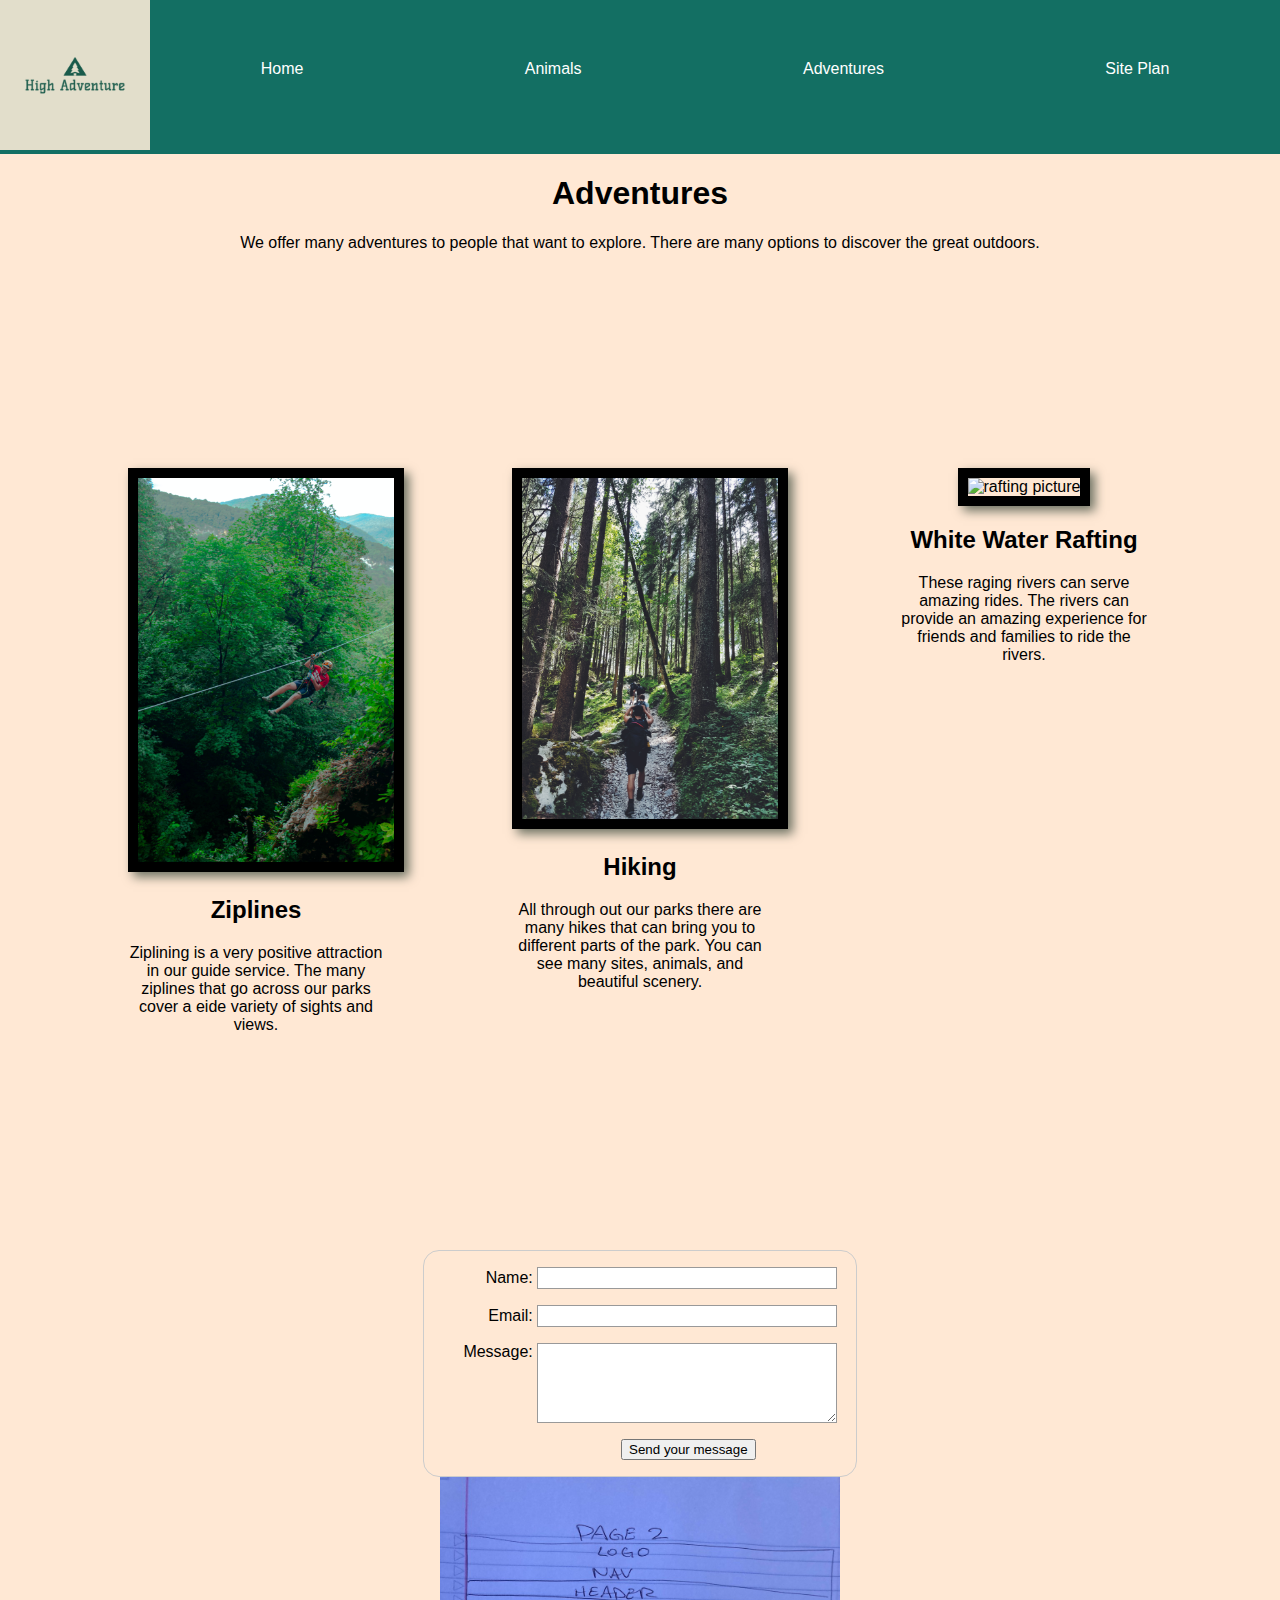
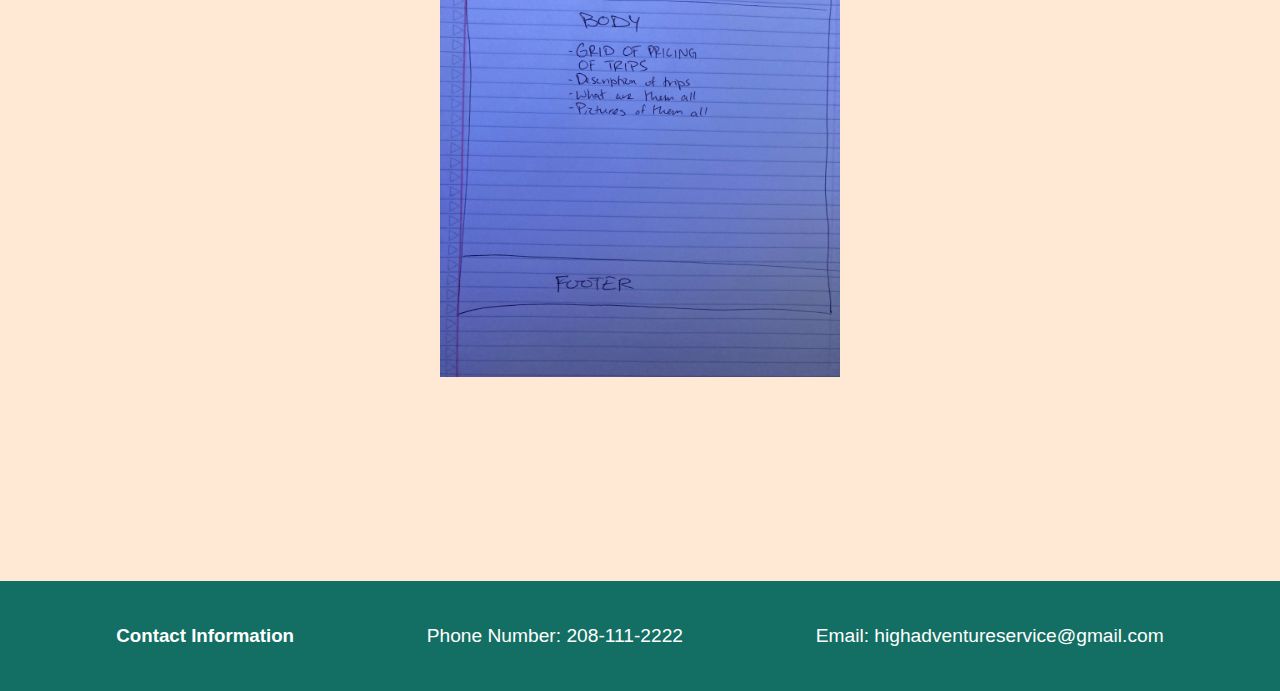
==== adventures.html @ dbabaf00 "personal site completed" ====
<!DOCTYPE html>
<html lang="en">
<head>
    <meta charset="UTF-8">
    <meta http-equiv="X-UA-Compatible" content="IE=edge">
    <meta name="viewport" content="width=device-width, initial-scale=1.0">
    <link rel="stylesheet" href="styles/styles.css">
    <title>High Adventures | Adventures Page</title>
    <style>
        form {
  margin: 0 auto;
  width: 400px;
  padding: 1em;
  border: 1px solid #ccc;
  border-radius: 1em;
}
ul {
  list-style: none;
  padding: 0;
  margin: 0;
}
form li + li {
  margin-top: 1em;
}
label {
  display: inline-block;
  width: 90px;
  text-align: right;
}
input,
textarea {
  font: 1em sans-serif;
  width: 300px;
  box-sizing: border-box;
  border: 1px solid #999;
}
input:focus,
textarea:focus {
  border-color: #000;
}
textarea {
  vertical-align: top;
  height: 5em;
}
.button {
  padding-left: 90px; 
}
button {
  margin-left: 0.5em;
}
    </style>
</head>
<body>
    <div id="content">
        <header>
            <a id="logo_link" href="home.html">
                <img class="logo" src="styles/images/logo.png" alt="Dry Oar Logo">
            </a>
            <nav>
                <a href="home.html">Home</a>
                <a href="animals.html">Animals</a>
                <a href="adventures.html">Adventures</a>
                <a href="site-plan.html">Site Plan</a>
            </nav>
        </header>
    <main>
        <h1>Adventures</h1>
        <p>We offer many adventures to people that want to explore. There are many options to discover the great outdoors.</p>
        
        <div class="home-grid">
          <section class="zipline-card">
              <img class="card-img" src="styles/images/zipline.jpg" alt="zipline picture" >
              <h2>Ziplines</h2>
              <p>Ziplining is a very positive attraction in our guide service. The many ziplines that go across our parks cover a eide variety of sights and views.</p>
          </section>
          <section class="hike-card">
              <img class="card-img" src="styles/images/hiking.jpg" alt="hiking picture">
              <h2>Hiking</h2>
              <p>All through out our parks there are many hikes that can bring you to different parts of the park. You can see many sites, animals, and beautiful scenery.</p>
          </section>
          <section class="rafting-card">
              <img class="card-img" src="https://byui-wdd.github.io/wdd130/resources/images/rafting49_600.jpg" alt="rafting picture">
              <h2>White Water Rafting</h2>
              <p>These raging rivers can serve amazing rides. The rivers can provide an amazing experience for friends and families to ride the rivers.</p>
          </section>
        </div>
        <form action="/my-handling-form-page" method="post">
            <ul>
              <li>
                <label for="name">Name:</label>
                <input type="text" id="name" name="user_name" />
              </li>
              <li>
                <label for="mail">Email:</label>
                <input type="email" id="mail" name="user_email" />
              </li>
              <li>
                <label for="msg">Message:</label>
                <textarea id="msg" name="user_message"></textarea>
              </li>
              <li class="button">
                <button type="submit">Send your message</button>
              </li>
            </ul>
          </form>
          <img class="wireframe" src="styles/images/page2wireframe.jpg" alt="Home Page Wireframe" />
    </main>
    <footer>
        <h3>Contact Information</h3>
        <p>Phone Number: 208-111-2222</p>
        <p>Email: highadventureservice@gmail.com</p>
    </footer>
    <script>
        const feedbackElement = document.getElementById('feedback');
        const formElement = document.forms[0];
        formElement.addEventListener('submit', function(e) {
            e.preventDefault();
            feedbackElement.innerHTML = 'Hello '+ formElement.user_name.value +'! Thank you for your message. We will get back with you as soon as possible!';
            feedbackElement.style.display = "block";
            document.body.classList.toggle('moveDown');
        });
    </script>
    </div>
</body>
</html>
---- styles/styles.css ----
#content {
    max-width: 1600px;
    margin: 0 auto;
}
nav {
    display: flex;
    justify-content: space-around;
}
nav a {
    text-align: center;
    color: white;
    text-decoration: none;
    padding: 60px;
}
nav a:hover {
    background-color: #E4DFDA;
    color: black;
}
.button-box {
    text-align: center;
}
main {
    text-align: center;
}
body {
    background-color: #FFE8D4;
    color: white;
    font-family: Arial, Helvetica, sans-serif;
    margin: 0;
    padding: 0;
}
header {
    background-color: #136F63;
    color: black;
    display: grid;
    grid-template-columns: 150px auto;
}
main {
    color: black;
}
.wireframe {
    width: 400px;
    height: 500px;
    align-items: center;
}
.home-grid {
    display: grid;
    grid-template-columns: repeat(10, 1fr);
    color: black;
}
.bear-card {
    margin: 200px 0;
    grid-column: 2/4;
    grid-row: 2/3;
}
.elk-card {
    margin: 200px 0;
    grid-column: 5/7;
    grid-row: 2/3;
}
.ram-card {
    margin: 200px 0;
    grid-column: 8/10;
    grid-row: 2/3;
}
.zipline-card {
    margin: 200px 0;
    grid-column: 2/4;
    grid-row: 2/3;
}
.hike-card {
    margin: 200px 0;
    grid-column: 5/7;
    grid-row: 2/3;
}
.rafting-card {
    margin: 200px 0;
    grid-column: 8/10;
    grid-row: 2/3;
}
.card-img {
    border: 10px solid #000000;
    transition: transform .5s;
    box-shadow: 5px 5px 10px #6f7364;
}
.card-img:hover {
    opacity: .6;
    transform: scale(1.1);
}
.card-img {
    width: 100%;
}
footer {
    background-color: #136F63;
    color: white;
    padding: 25px 50px;
    margin-top: 200px;
    display: flex;
    justify-content: space-around;
    align-items: center;
}
footer p {
    font-size: 1.2em;
}
footer p a:hover {
    text-decoration: underline;
}
footer .social img {
    padding-top: 15px;
} 
.logo {
    width: 150px;
}
.home-title {
    font-family: 'Rock Salt', 'Bradley Hand', sans-serif;
    font-size: 2em;
    margin-top: 10px;
}
#logo-link {
    padding-top: 5px;
    padding-top: 5px;
    justify-self: center;
    align-self: center;
}
#feedback {
    color: black;
    background-color: antiquewhite;
    position: absolute;
    top: 0;
    left: 0;
    right: 0;
    padding: .5em;
    display: none;      
}
@media screen and (max-width: 900px) {
    #hero, .home-grid {
        display: block;
        height: auto;
    }
    nav, footer {
        flex-direction: column;
    }
    nav a {
        display: block;
        padding: 15px;
    }
    #hero {
        margin-top: 0;
    }
    #hero-msg {
        margin-top: 0;
    }
    #hero-msg h4 {
        display: none;
    }
    .home-title {
        font-size: 25px;
        color: #6f7364;
    }
    .rivers-card, .camping-card, .rapids-card { 
        margin: 50px auto;
        width: 60%;
    }
    #background {
        display: none;
    }
    .mountains, .msg {
        width: 80%;
        display: block;
        margin: 0 auto;
    }
    footer {
        margin-top: 25px;
    }
}
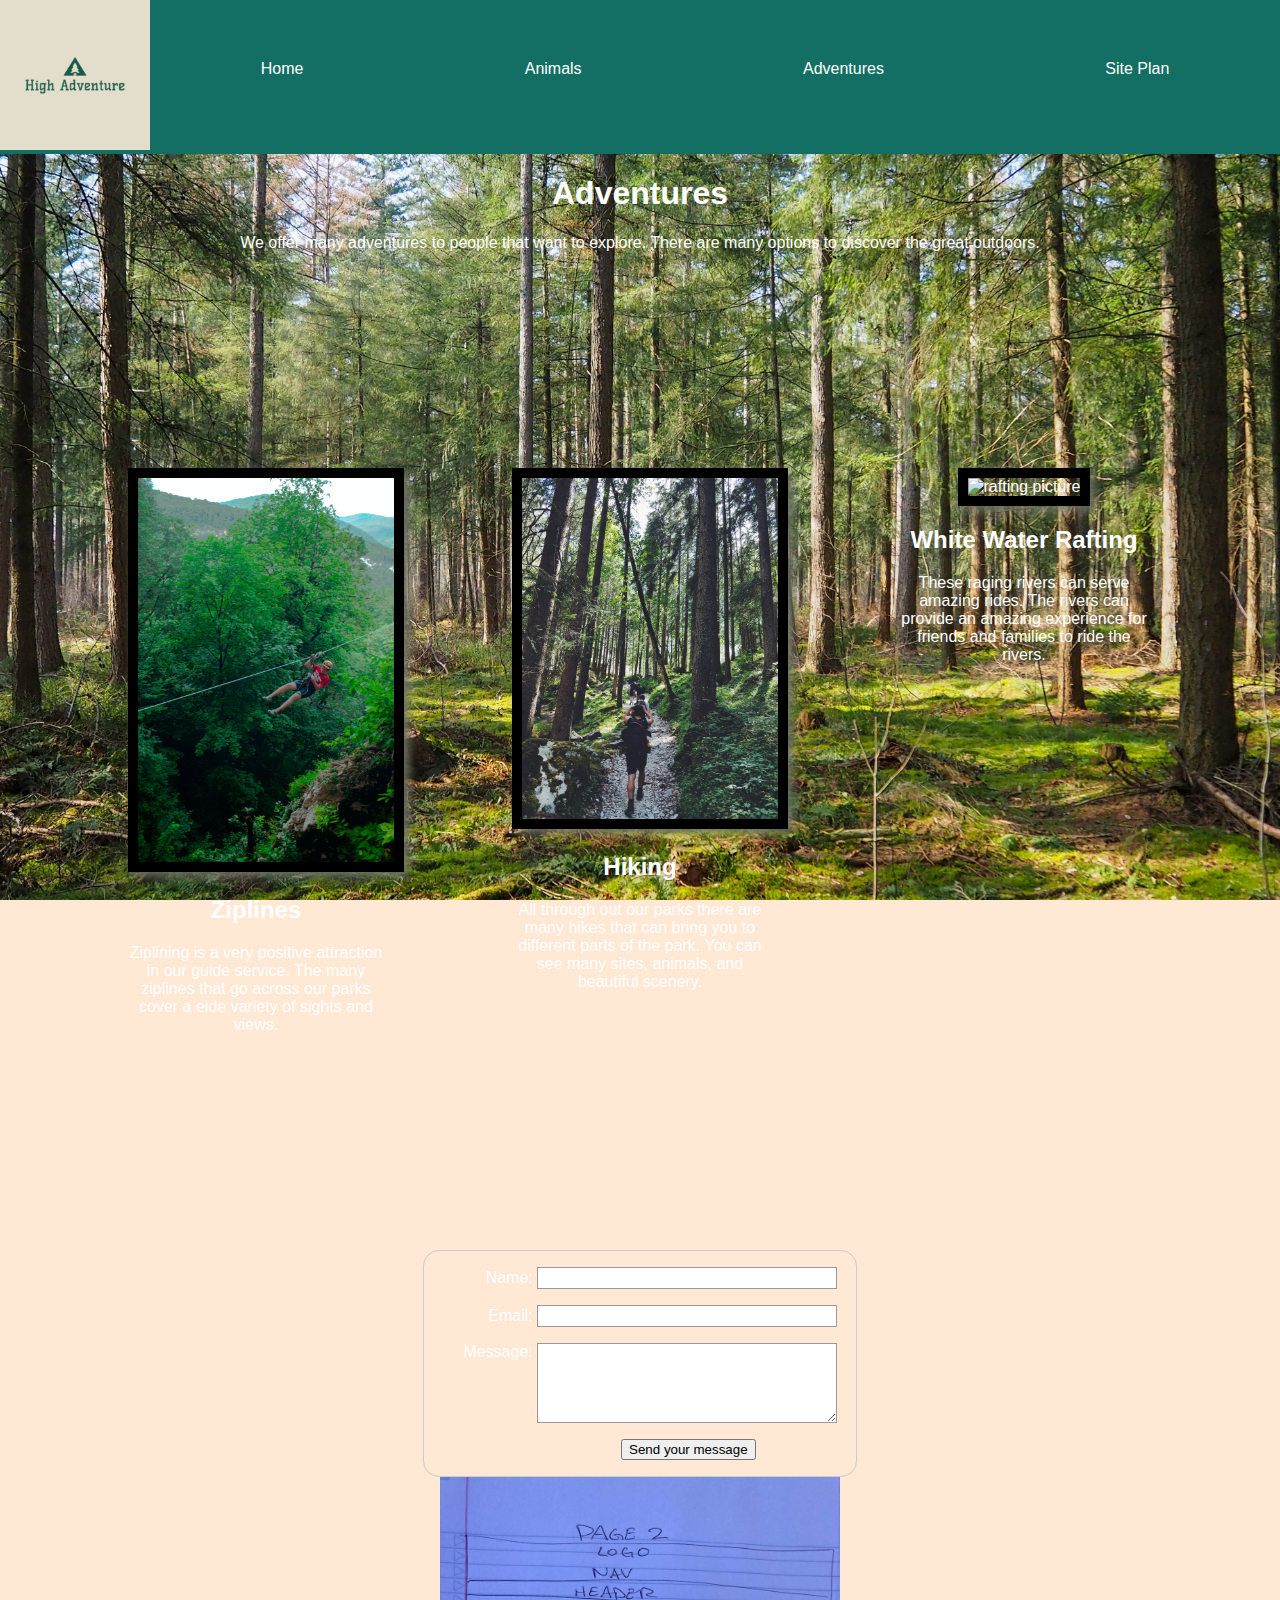
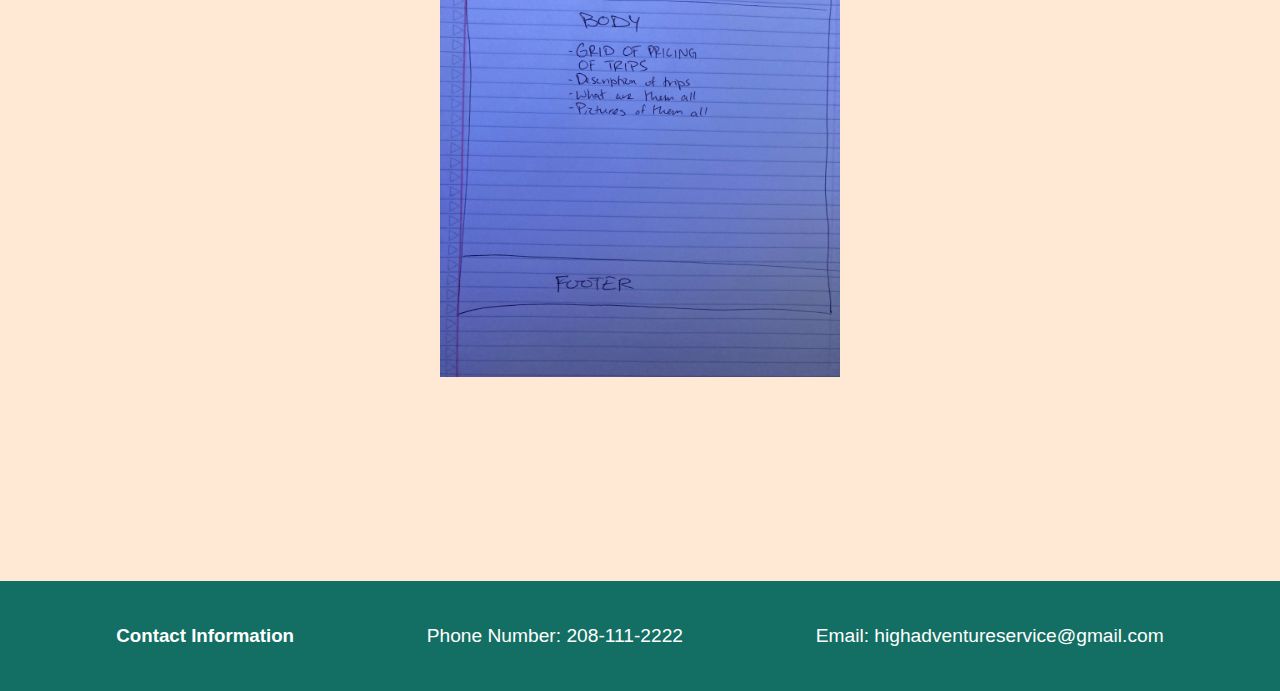
==== commit fe185e64: "homepage done" ====
--- a/adventures.html
+++ b/adventures.html
@@ -51,13 +51,14 @@
     </style>
 </head>
 <body>
+  <div class="parallax">
     <div id="content">
         <header>
             <a id="logo_link" href="home.html">
                 <img class="logo" src="styles/images/logo.png" alt="Dry Oar Logo">
             </a>
             <nav>
-                <a href="home.html">Home</a>
+                <a href="index.html">Home</a>
                 <a href="animals.html">Animals</a>
                 <a href="adventures.html">Adventures</a>
                 <a href="site-plan.html">Site Plan</a>
@@ -121,5 +122,6 @@
         });
     </script>
     </div>
+  </div>
 </body>
 </html>--- a/styles/styles.css
+++ b/styles/styles.css
@@ -36,8 +36,16 @@
     grid-template-columns: 150px auto;
 }
 main {
-    color: black;
+    color: white;
 }
+.parallax {
+    background-image: url("images/forest.jpg");
+    min-height: 500px;
+    background-attachment: fixed;
+    background-position: center;
+    background-repeat: no-repeat;
+    background-size: cover;
+  }
 .wireframe {
     width: 400px;
     height: 500px;
@@ -46,7 +54,7 @@
 .home-grid {
     display: grid;
     grid-template-columns: repeat(10, 1fr);
-    color: black;
+    color: white;
 }
 .bear-card {
     margin: 200px 0;
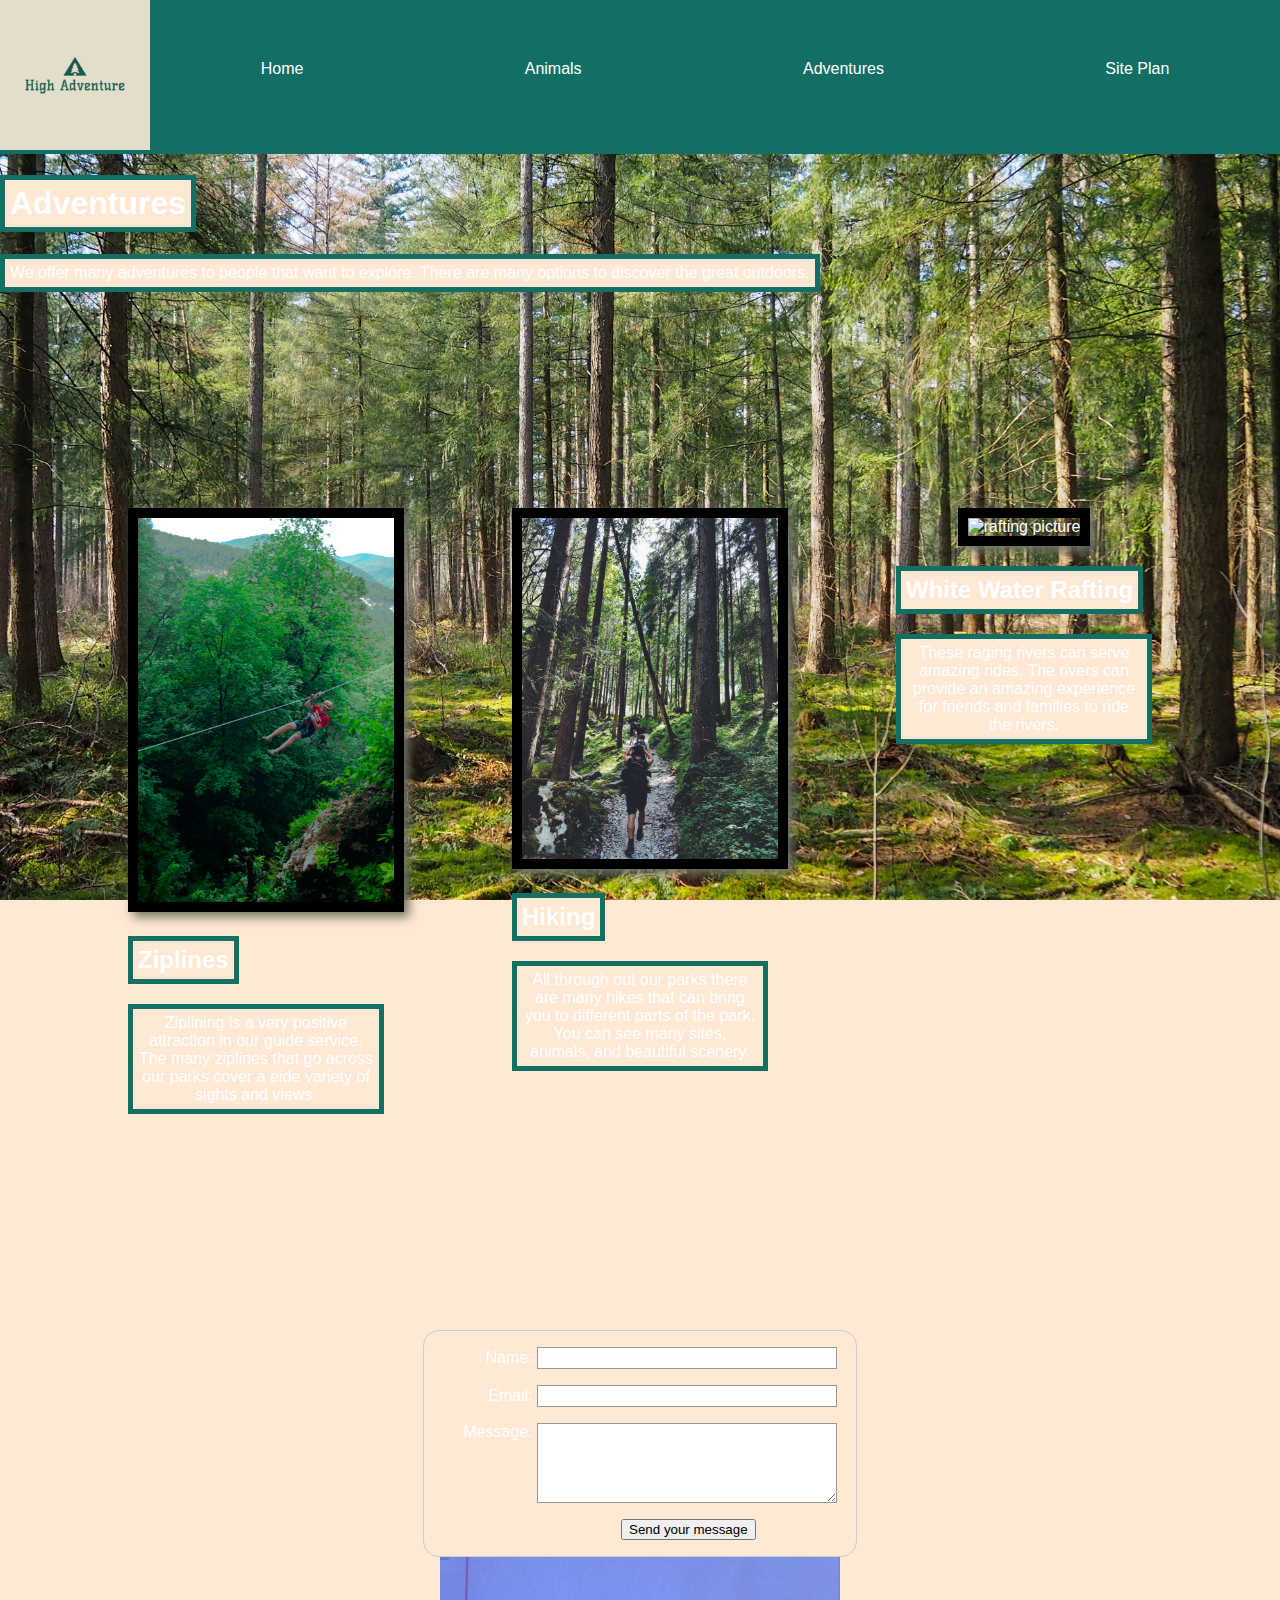
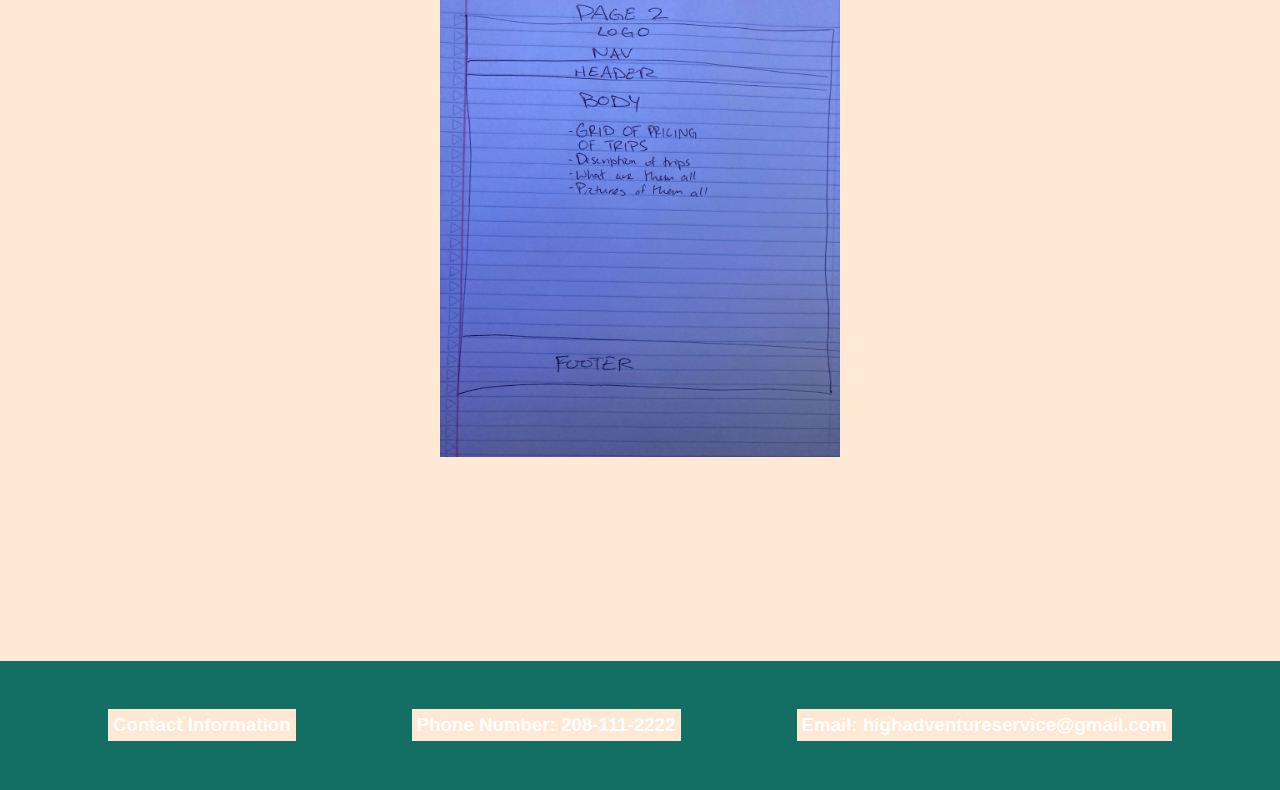
==== commit 7197bf1f: "homepage workout" ====
--- a/adventures.html
+++ b/adventures.html
@@ -27,15 +27,13 @@
   width: 90px;
   text-align: right;
 }
-input,
-textarea {
+input, textarea {
   font: 1em sans-serif;
   width: 300px;
   box-sizing: border-box;
   border: 1px solid #999;
 }
-input:focus,
-textarea:focus {
+input:focus, textarea:focus {
   border-color: #000;
 }
 textarea {
@@ -108,8 +106,8 @@
     </main>
     <footer>
         <h3>Contact Information</h3>
-        <p>Phone Number: 208-111-2222</p>
-        <p>Email: highadventureservice@gmail.com</p>
+        <h3>Phone Number: 208-111-2222</h3>
+        <h3>Email: highadventureservice@gmail.com</h3>
     </footer>
     <script>
         const feedbackElement = document.getElementById('feedback');
--- a/styles/styles.css
+++ b/styles/styles.css
@@ -38,6 +38,13 @@
 main {
     color: white;
 }
+p, h1, h2, h3, h4 {
+    background-color: #FFE8D4;
+    padding: 5px;
+    border: 5px solid #136F63;
+    width: fit-content;
+    text-align: center;
+}
 .parallax {
     background-image: url("images/forest.jpg");
     min-height: 500px;
@@ -45,7 +52,12 @@
     background-position: center;
     background-repeat: no-repeat;
     background-size: cover;
-  }
+}
+.mainpics {
+    width: 400px;
+    height: 500px;
+    align-items: center;
+}
 .wireframe {
     width: 400px;
     height: 500px;
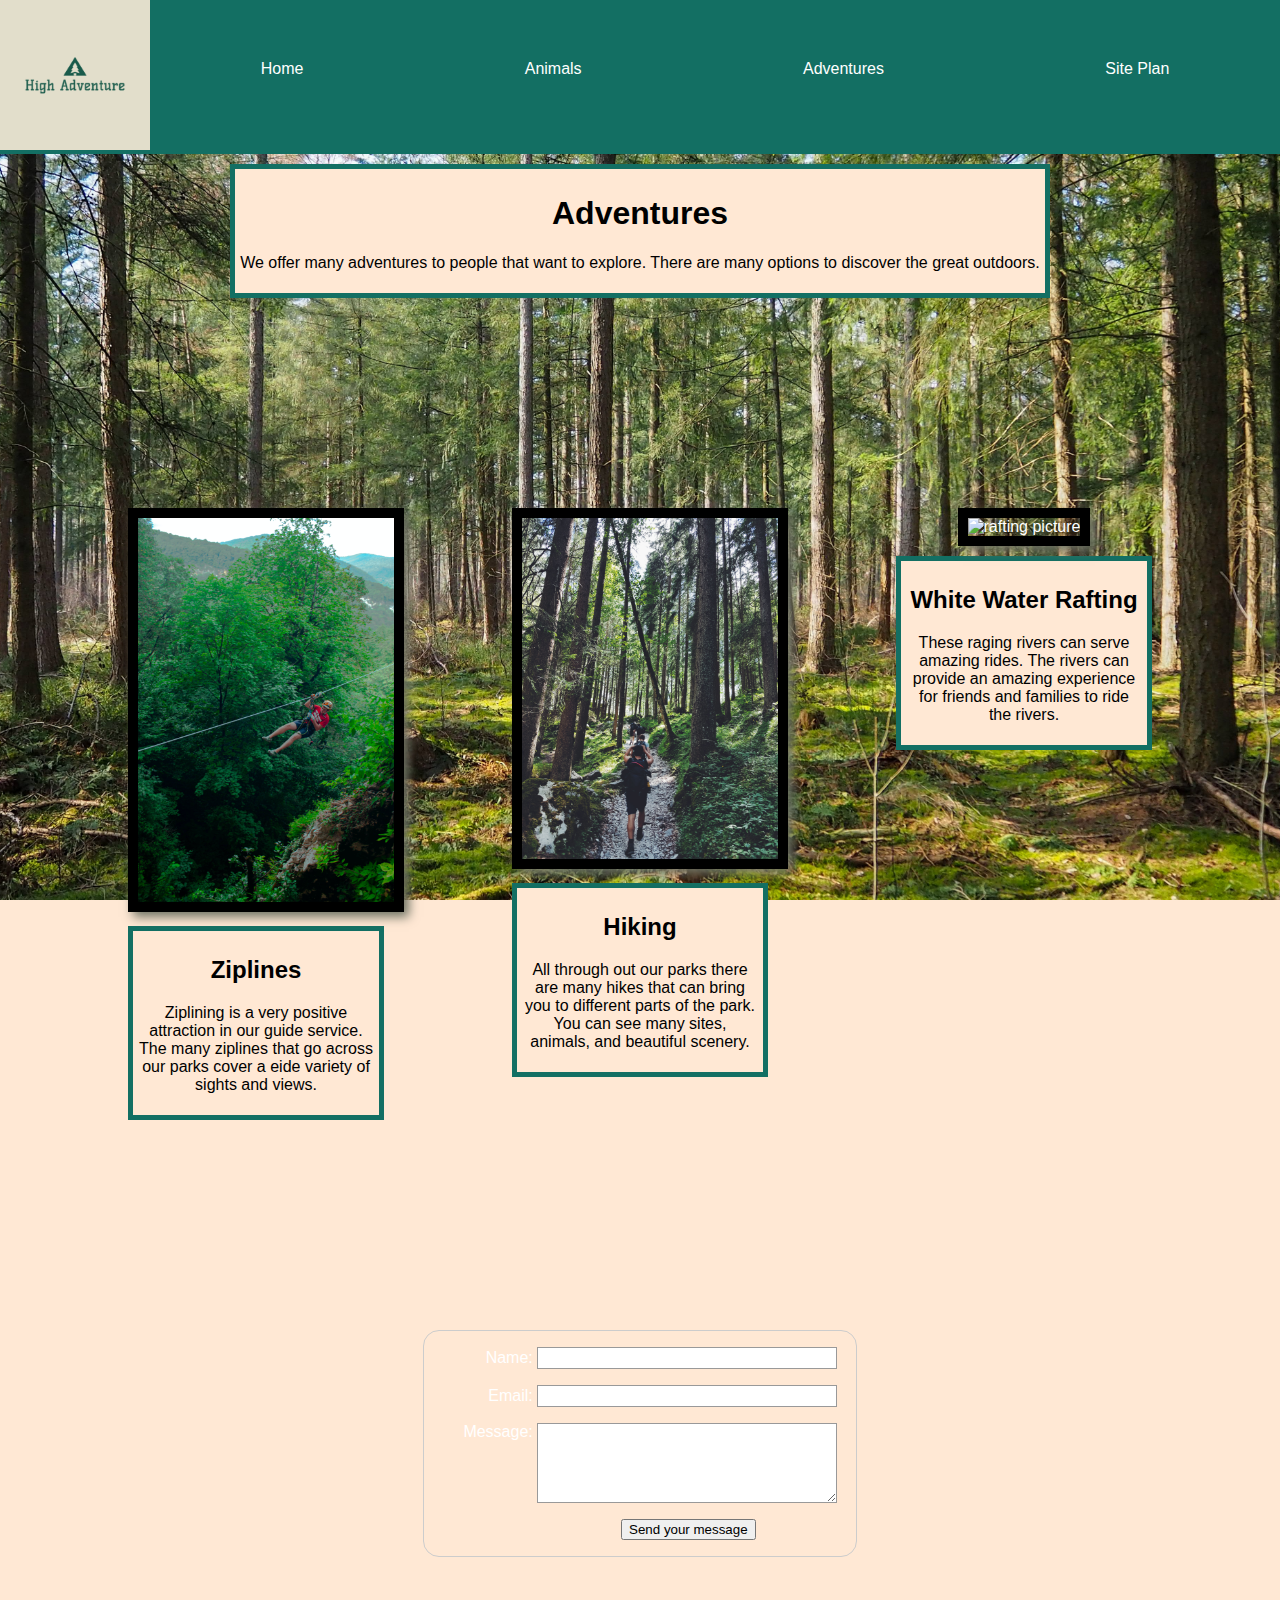
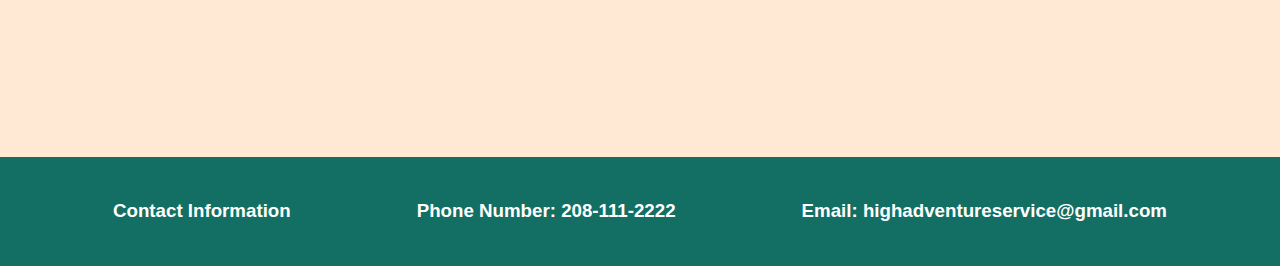
==== commit 572a2bce: "accordian finished" ====
--- a/adventures.html
+++ b/adventures.html
@@ -52,7 +52,7 @@
   <div class="parallax">
     <div id="content">
         <header>
-            <a id="logo_link" href="home.html">
+            <a id="logo_link" href="index.html">
                 <img class="logo" src="styles/images/logo.png" alt="Dry Oar Logo">
             </a>
             <nav>
@@ -63,24 +63,31 @@
             </nav>
         </header>
     <main>
+      <div id="textcontent">
         <h1>Adventures</h1>
         <p>We offer many adventures to people that want to explore. There are many options to discover the great outdoors.</p>
-        
+      </div>
         <div class="home-grid">
           <section class="zipline-card">
               <img class="card-img" src="styles/images/zipline.jpg" alt="zipline picture" >
-              <h2>Ziplines</h2>
-              <p>Ziplining is a very positive attraction in our guide service. The many ziplines that go across our parks cover a eide variety of sights and views.</p>
+              <div id="textcontent">
+                <h2>Ziplines</h2>
+                <p>Ziplining is a very positive attraction in our guide service. The many ziplines that go across our parks cover a eide variety of sights and views.</p>
+              </div>
           </section>
           <section class="hike-card">
               <img class="card-img" src="styles/images/hiking.jpg" alt="hiking picture">
-              <h2>Hiking</h2>
-              <p>All through out our parks there are many hikes that can bring you to different parts of the park. You can see many sites, animals, and beautiful scenery.</p>
+              <div id="textcontent">
+                <h2>Hiking</h2>
+                <p>All through out our parks there are many hikes that can bring you to different parts of the park. You can see many sites, animals, and beautiful scenery.</p>
+              </div>
           </section>
           <section class="rafting-card">
               <img class="card-img" src="https://byui-wdd.github.io/wdd130/resources/images/rafting49_600.jpg" alt="rafting picture">
-              <h2>White Water Rafting</h2>
-              <p>These raging rivers can serve amazing rides. The rivers can provide an amazing experience for friends and families to ride the rivers.</p>
+              <div id="textcontent">
+                <h2>White Water Rafting</h2>
+                <p>These raging rivers can serve amazing rides. The rivers can provide an amazing experience for friends and families to ride the rivers.</p>
+              </div>
           </section>
         </div>
         <form action="/my-handling-form-page" method="post">
@@ -102,7 +109,6 @@
               </li>
             </ul>
           </form>
-          <img class="wireframe" src="styles/images/page2wireframe.jpg" alt="Home Page Wireframe" />
     </main>
     <footer>
         <h3>Contact Information</h3>
--- a/styles/styles.css
+++ b/styles/styles.css
@@ -16,6 +16,12 @@
     background-color: #E4DFDA;
     color: black;
 }
+header {
+    background-color: #136F63;
+    color: black;
+    display: grid;
+    grid-template-columns: 150px auto;
+}
 .button-box {
     text-align: center;
 }
@@ -29,21 +35,14 @@
     margin: 0;
     padding: 0;
 }
-header {
-    background-color: #136F63;
-    color: black;
-    display: grid;
-    grid-template-columns: 150px auto;
-}
-main {
-    color: white;
-}
-p, h1, h2, h3, h4 {
+#textcontent {
+    color: black;
     background-color: #FFE8D4;
     padding: 5px;
     border: 5px solid #136F63;
     width: fit-content;
     text-align: center;
+    margin: 10px auto;
 }
 .parallax {
     background-image: url("images/forest.jpg");
@@ -110,6 +109,27 @@
 .card-img {
     width: 100%;
 }
+.accordion {
+    background-color: #FFE8D4;
+    color: black;
+    cursor: pointer;
+    padding: 18px;
+    width: 100%;
+    text-align: left;
+    border: none;
+    outline: none;
+    transition: 0.4s;
+}
+.active, .accordion:hover {
+    background-color: #ccc;
+}
+.panel {
+    padding: 0 18px;
+    background-color: white;
+    color: black;
+    display: none;
+    overflow: hidden;
+}
 footer {
     background-color: #136F63;
     color: white;
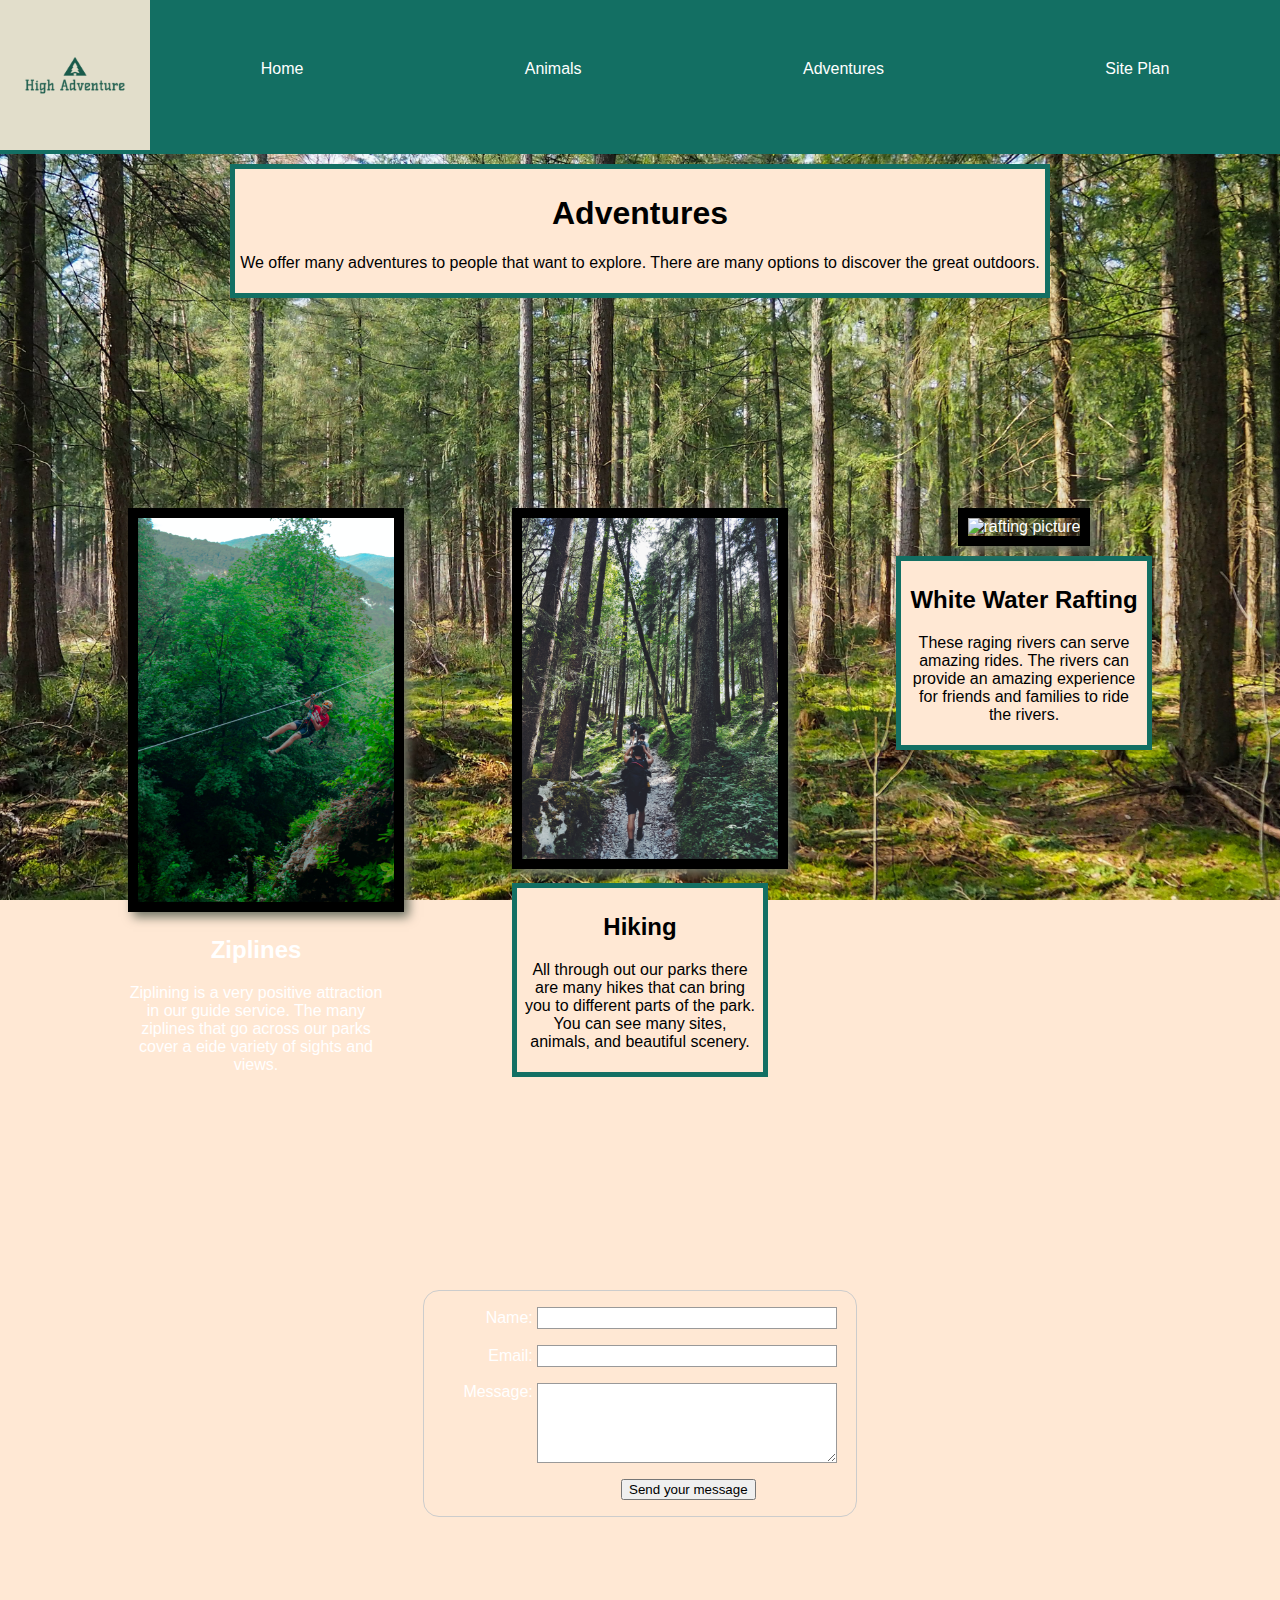
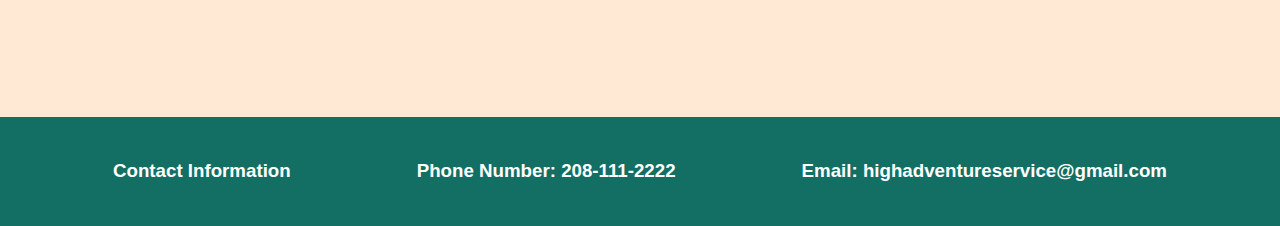
==== commit ff6f561f: "div class fixed" ====
--- a/adventures.html
+++ b/adventures.html
@@ -63,7 +63,7 @@
             </nav>
         </header>
     <main>
-      <div id="textcontent">
+      <div class="textcontent">
         <h1>Adventures</h1>
         <p>We offer many adventures to people that want to explore. There are many options to discover the great outdoors.</p>
       </div>
@@ -77,14 +77,14 @@
           </section>
           <section class="hike-card">
               <img class="card-img" src="styles/images/hiking.jpg" alt="hiking picture">
-              <div id="textcontent">
+              <div class="textcontent">
                 <h2>Hiking</h2>
                 <p>All through out our parks there are many hikes that can bring you to different parts of the park. You can see many sites, animals, and beautiful scenery.</p>
               </div>
           </section>
           <section class="rafting-card">
               <img class="card-img" src="https://byui-wdd.github.io/wdd130/resources/images/rafting49_600.jpg" alt="rafting picture">
-              <div id="textcontent">
+              <div class="textcontent">
                 <h2>White Water Rafting</h2>
                 <p>These raging rivers can serve amazing rides. The rivers can provide an amazing experience for friends and families to ride the rivers.</p>
               </div>
--- a/styles/styles.css
+++ b/styles/styles.css
@@ -35,7 +35,7 @@
     margin: 0;
     padding: 0;
 }
-#textcontent {
+.textcontent {
     color: black;
     background-color: #FFE8D4;
     padding: 5px;
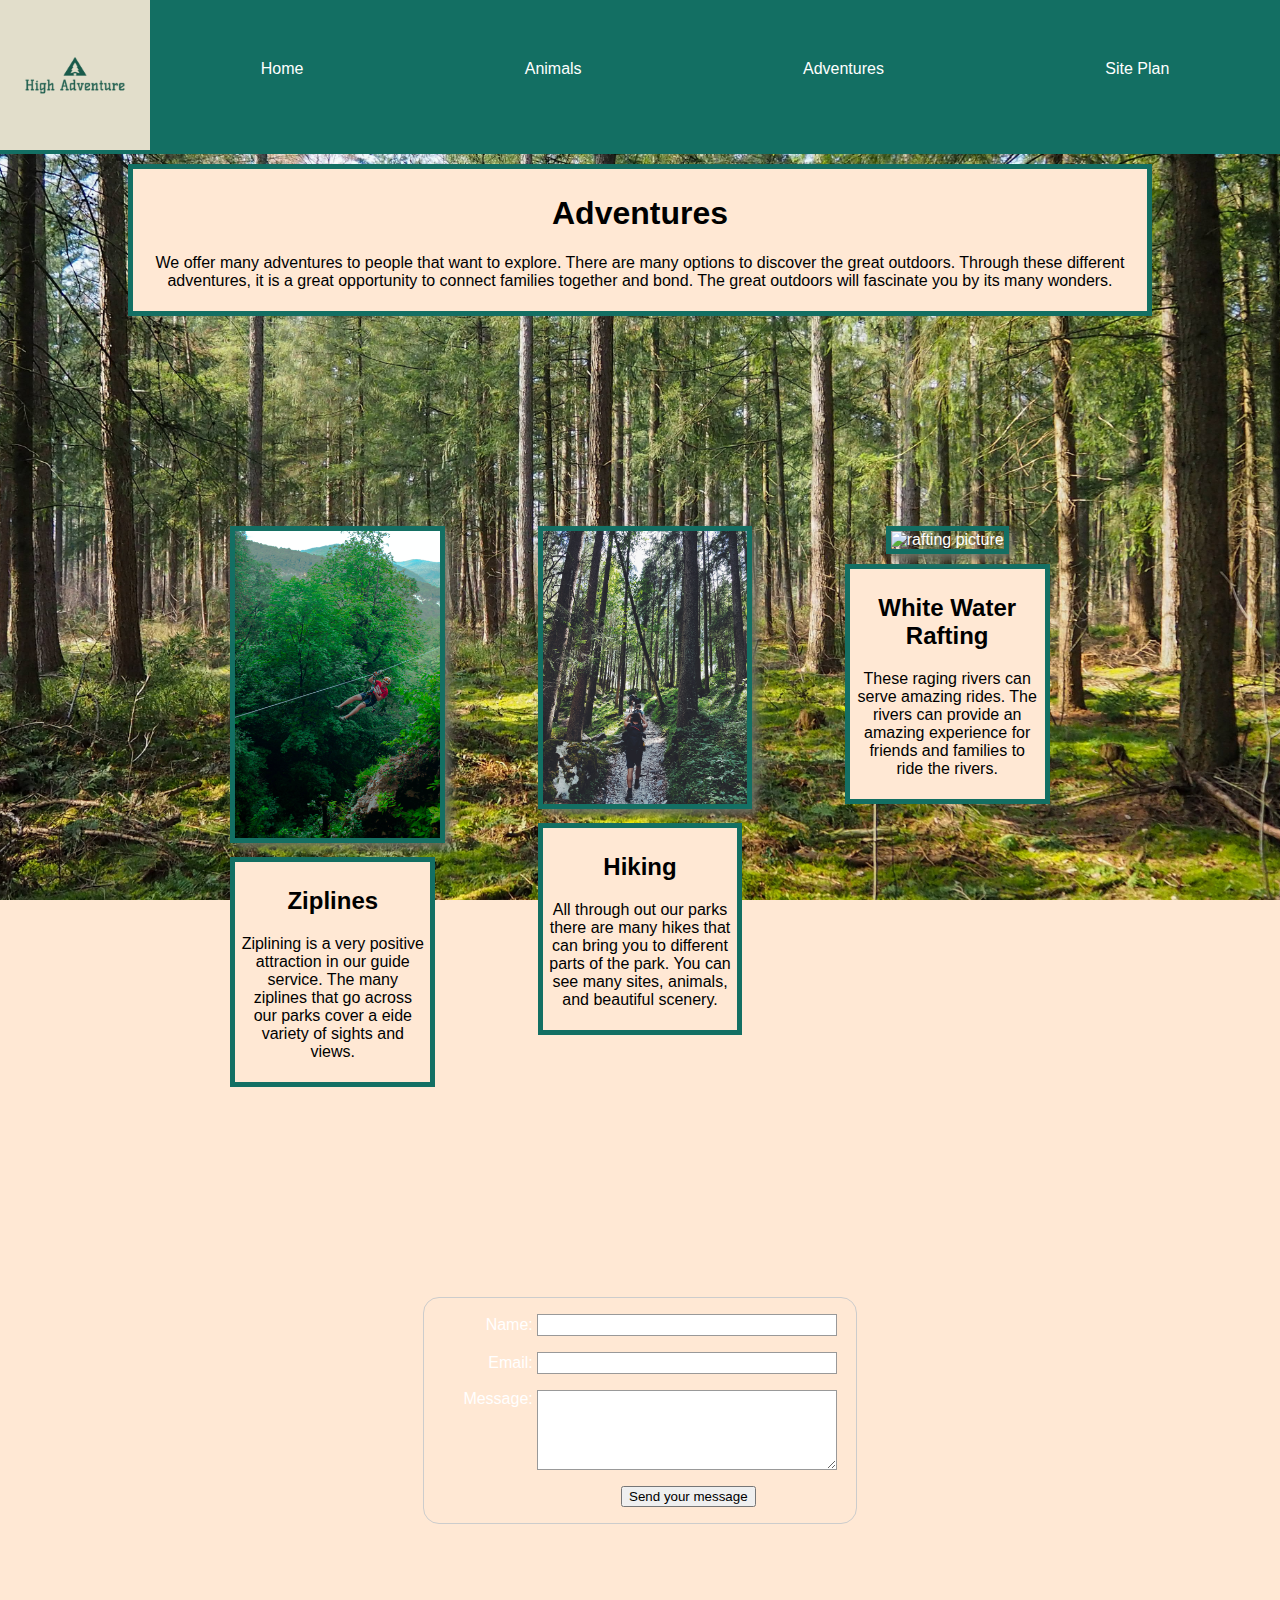
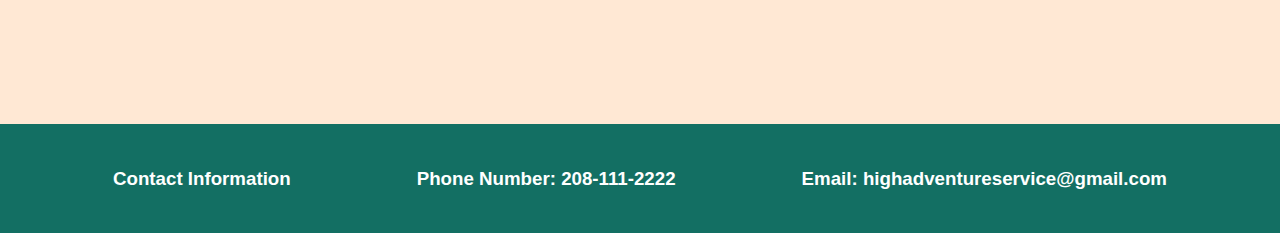
==== commit 760230d5: "css edited" ====
--- a/adventures.html
+++ b/adventures.html
@@ -6,47 +6,6 @@
     <meta name="viewport" content="width=device-width, initial-scale=1.0">
     <link rel="stylesheet" href="styles/styles.css">
     <title>High Adventures | Adventures Page</title>
-    <style>
-        form {
-  margin: 0 auto;
-  width: 400px;
-  padding: 1em;
-  border: 1px solid #ccc;
-  border-radius: 1em;
-}
-ul {
-  list-style: none;
-  padding: 0;
-  margin: 0;
-}
-form li + li {
-  margin-top: 1em;
-}
-label {
-  display: inline-block;
-  width: 90px;
-  text-align: right;
-}
-input, textarea {
-  font: 1em sans-serif;
-  width: 300px;
-  box-sizing: border-box;
-  border: 1px solid #999;
-}
-input:focus, textarea:focus {
-  border-color: #000;
-}
-textarea {
-  vertical-align: top;
-  height: 5em;
-}
-.button {
-  padding-left: 90px; 
-}
-button {
-  margin-left: 0.5em;
-}
-    </style>
 </head>
 <body>
   <div class="parallax">
@@ -65,12 +24,12 @@
     <main>
       <div class="textcontent">
         <h1>Adventures</h1>
-        <p>We offer many adventures to people that want to explore. There are many options to discover the great outdoors.</p>
+        <p>We offer many adventures to people that want to explore. There are many options to discover the great outdoors. Through these different adventures, it is a great opportunity to connect families together and bond. The great outdoors will fascinate you by its many wonders.</p>
       </div>
         <div class="home-grid">
           <section class="zipline-card">
               <img class="card-img" src="styles/images/zipline.jpg" alt="zipline picture" >
-              <div id="textcontent">
+              <div class="textcontent">
                 <h2>Ziplines</h2>
                 <p>Ziplining is a very positive attraction in our guide service. The many ziplines that go across our parks cover a eide variety of sights and views.</p>
               </div>
--- a/styles/styles.css
+++ b/styles/styles.css
@@ -27,6 +27,8 @@
 }
 main {
     text-align: center;
+    width: 80%;
+    margin: auto;
 }
 body {
     background-color: #FFE8D4;
@@ -56,6 +58,7 @@
     width: 400px;
     height: 500px;
     align-items: center;
+    border: 5px solid #136F63;
 }
 .wireframe {
     width: 400px;
@@ -98,7 +101,7 @@
     grid-row: 2/3;
 }
 .card-img {
-    border: 10px solid #000000;
+    border: 5px solid #136F63;
     transition: transform .5s;
     box-shadow: 5px 5px 10px #6f7364;
 }
@@ -109,16 +112,22 @@
 .card-img {
     width: 100%;
 }
+#accordionbox {
+    width: 40%;
+    text-align: center;
+    margin: auto;
+}
 .accordion {
     background-color: #FFE8D4;
     color: black;
     cursor: pointer;
     padding: 18px;
-    width: 100%;
-    text-align: left;
+    width: fit-content;
+    text-align: center;
     border: none;
     outline: none;
     transition: 0.4s;
+    border: 2px solid #136F63;
 }
 .active, .accordion:hover {
     background-color: #ccc;
@@ -129,6 +138,45 @@
     color: black;
     display: none;
     overflow: hidden;
+}
+form {
+    margin: 0 auto;
+    width: 400px;
+    padding: 1em;
+    border: 1px solid #ccc;
+    border-radius: 1em;
+}
+ul {
+    list-style: none;
+    padding: 0;
+    margin: 0;
+}
+form li + li {
+    margin-top: 1em;
+}
+label {
+    display: inline-block;
+    width: 90px;
+    text-align: right;
+}
+input, textarea {
+    font: 1em sans-serif;
+    width: 300px;
+    box-sizing: border-box;
+    border: 1px solid #999;
+}
+input:focus, textarea:focus {
+    border-color: #000;
+}
+textarea {
+    vertical-align: top;
+    height: 5em;
+}
+.button {
+    padding-left: 90px; 
+}
+button {
+    margin-left: 0.5em;
 }
 footer {
     background-color: #136F63;
@@ -212,5 +260,4 @@
     footer {
         margin-top: 25px;
     }
-}
-    +} 